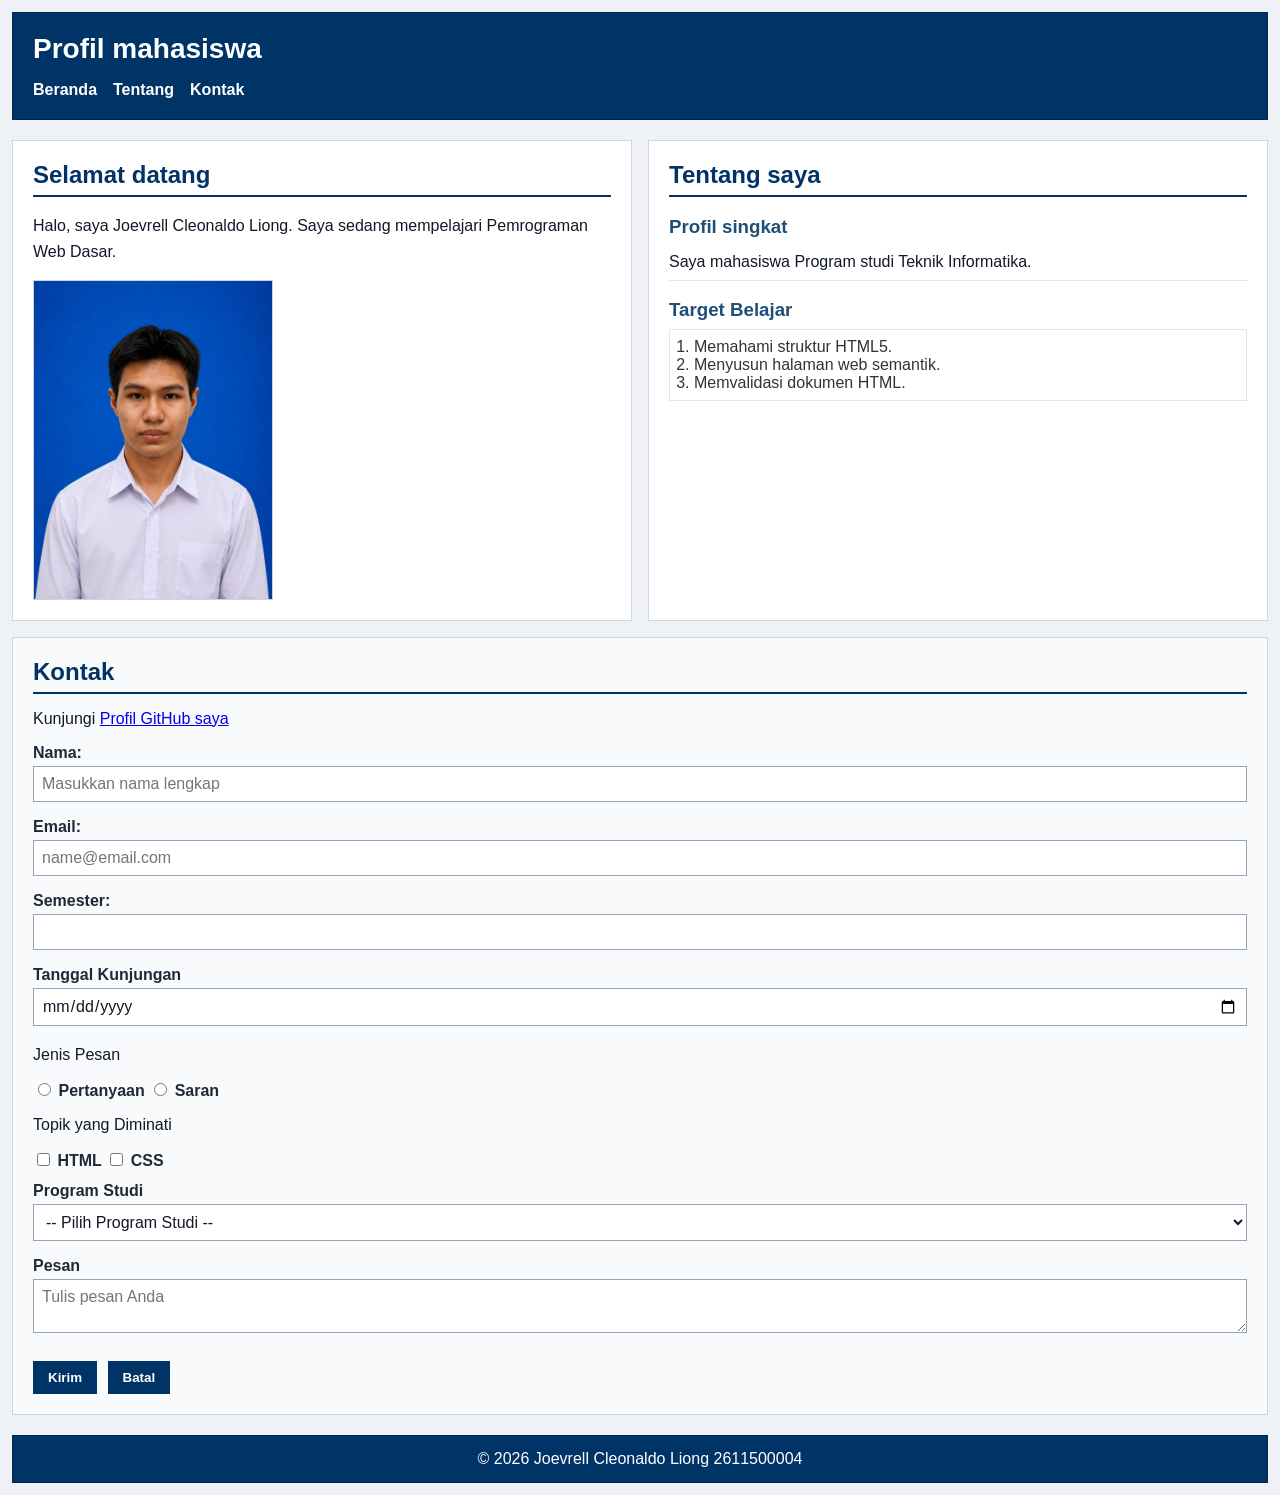
==== pertemuan-05/index.html @ c8813c70 "Siapkan baseline P5 dari artefak P4" ====
<!DOCTYPE html>
<html lang="id">
<head>
    <meta charset="UTF-8">
    <meta name="viewport" content="width=device-width, initial-scale=1.0">
    <title>Profil mahasiswa</title>
    <link rel="stylesheet" href="style.css" />
</head>
<body>
    <header>
        <h1>Profil mahasiswa</h1>
        <nav>
            <ul>
                <li><a href="#home">Beranda</a></li>
                <li><a href="#about">Tentang</a></li>
                <li><a href="#contact">Kontak</a></li>
            </ul>
        </nav>
    </header>
    <main>
        <section id="home">
            <h2>Selamat datang</h2>
            <p>Halo, saya Joevrell Cleonaldo Liong. Saya sedang mempelajari Pemrograman Web Dasar.</p>
            <img src="img/Foto-profil.jpg" alt="Foto profil Joevrell Cleonaldo Liong">
            </section>

        <section id="about">
            <h2>Tentang saya</h2>
            <article>
            <h3>Profil singkat</h3>
              <p>Saya mahasiswa Program studi Teknik Informatika.</p>

            <h3>Target Belajar</h3>
              <ol>
                <li>Memahami struktur HTML5.</li>
                <li>Menyusun halaman web semantik.</li>
                <li>Memvalidasi dokumen HTML.</li>
              </ol>
            </article>
        </section>

        <section id="contact">
            <h2>Kontak</h2>
            <p>Kunjungi <a href="https://github.com/ikan565">Profil GitHub saya</a></p>
            <form action="index.html" method="get"> 
                <div class="form-group">
                    <label for="name">Nama:</label><br>
                    <input class="input-form"
                    type="text"
                    id="nama"
                    name="nama"
                    placeholder="Masukkan nama lengkap"
                    minlength="3"
                    maxlength="50"
                    required>
            </div>
            <div class="form-group">
                    <label for="email">Email:</label><br>
                    <input class="input-form"
                    type="email"
                    id="email"
                    name="email"
                    placeholder="name@email.com"
                    required>

            </div>
            <div class="form-group">
                    <label for="Semester">Semester:</label><br>
                    <input class="input-form"
                    type="number"
                    id="semester"
                    name="semester"
                    min="1"
                    max="14"
                    required>

            </div>

            <div class="form-group">
                <label for="tanggal">Tanggal Kunjungan</label><br>
                <input class="input-form"
                    type="date"
                    id="tanggal"
                    name="tanggal"
                    required>
            </div>

                <div class="form-group">
                <p>Jenis Pesan</p>
                <input type="radio" id="pertanyaan" name="jenis_pesan"
                    value="pertanyaan" required>
                <label for="pertanyaan">Pertanyaan</label>
                <input type="radio" id="saran" name="jenis_pesan"
                    value="saran">
                <label for="saran">Saran</label>
            </div>

            <div class="form-group">
                <p>Topik yang Diminati</p>
                <input type="checkbox" id="minat-html" name="minat" value="HTML">
                <label for="minat-html">HTML</label>
                <input type="checkbox" id="minat-css" name="minat" value="CSS">
                <label for="minat-css">CSS</label>
            </div>

            <div class="form-group">
                <label for="prodi">Program Studi</label><br>
                <select class="input-form" id="prodi" name="prodi" required>
                <option value="">-- Pilih Program Studi --</option>
                <option value="SI">Sistem Informasi</option>
                <option value="TI">Teknik Informatika</option>
                </select>
            </div>

            <div class="form-group">
                <label for="pesan">Pesan</label><br>
                <textarea 
                        class="input-form"
                        id="pesan"
                        name="pesan"
                        maxlength="300"
                        placeholder="Tulis pesan Anda"
                        required></textarea>
          </div>
          <button type="submit">Kirim</button>
          <button type="reset">Batal</button>
        </form>
        </section>

    </main>

    <footer>
        <p>&copy; 2026 Joevrell Cleonaldo Liong 2611500004 </p>
    </footer>
</body>
</html>
---- pertemuan-05/style.css ----
* {
        box-sizing: border-box;
       } 

       body {
        margin: 0;
        padding: 12px;
        font-family: Arial, sans-serif;
        color: #111827;
        background-color: #eef2f7;
    }

        /* Header */
        header {
        background-color: #003366;
        color: #ffffff;
        padding: 20px;
        margin-bottom: 20px;
        border: 1px solid #00264d;
    }

        header h1 {
            margin: 0 0 16px;
            font-size: 28px;
        }

            nav ul {
            display: flex;
            flex-direction: column;
            justify-content: flex-start;
            align-items: flex-start;
            gap: 8px;
            margin: 0;
            padding: 0;
            list-style: none;
        }

            nav a {
            color: #ffffff;
            font-weight: bold;
            text-decoration: none;
                }

            main {
            display: grid;
            grid-template-columns: 1fr;
            gap: 16px;
        }

        section {
        width: 100%;
    }

        #home {
        background-color: #ffffff;
        border: 1px solid #d0d7de;
        padding: 20px;
        margin: 0;
       }

       #home h2 {
        color: #003366;
        border-bottom: 2px solid #003366;
        padding-bottom: 6px;
        margin-top: 0;
        margin-bottom: 16px;
    }

        #home p {
        line-height: 1.6;
        margin: 0 0 16px;
    }

        #home img {
            display: block;
            width: 240px;
            max-width: 100%;
            height: auto;
            border: 1px solid #cbd5e1;
    }

        #about {
            background-color: #ffffff;
            border: 1px solid #d0d7de;
            padding: 20px;
            margin: 0;
            font-family: Arial, sans-serif;
        }

        #about h2 {
            color: #003366;
            border-bottom: 2px solid #003366;
            padding-bottom: 6px;
            margin-top: 0;
            margin-bottom: 16px;
        }

        #about h3 {
            color: #1f4e78;
            margin-bottom: 6px;
        }

        #about p {
            line-height: 1.5;
            margin: 6px 0;
            padding: 6px 0;
            border-bottom: 1px solid #e6e6e6;
        }

        #about ol {
            color: #333333;
            margin: 8px 0;
            padding: 8px 24px;
            border: 1px solid #e6e6e6;
        }

        #contact {
            background-color: #f8fafc;
            border: 1px solid #cbd5e1;
            padding: 20px;
            margin: 0;
            font-family: Arial, sans-serif;
            grid-column: 1 / -1;
        }

        #contact h2 {
            color: #003366;
            border-bottom: 2px solid #003366;
            padding-bottom: 6px;
            margin-top: 0;
            margin-bottom: 16px;
        }

        .form-group {
            margin: 12px 0;
        }

        #contact label {
            color: #1f2937;
            font-weight: bold;
        }

        .input-form {
            background-color: #ffffff;
            color: #111827;
            font-family: Arial, sans-serif;
            font-size: 16px;
            padding: 8px;
            margin: 4px 0;
            border: 1px solid #94a3b8;
            width: 100%;
            max-width: 100%;
        }
        
        #contact button {
            cursor: pointer;
            background-color: #003366;
            color: #ffffff;
            font-weight: bold;
            padding: 8px 14px;
            margin: 8px 6px 0 0;
            border: 1px solid #003366;
        }

        /* Footer */
        footer {
        background-color: #003366;
        color: #ffffff;
        text-align: center;
        padding: 14px 20px;
        margin-top: 20px;
        border: 1px solid #00264d;
        }
        footer p {
        margin: 0;
        }

@media (min-width: 768px) {
  /* aturan CSS untuk viewport dengan lebar minimal 768px */
  main {
    grid-template-columns: 1fr 1fr;
  }

  nav ul {
    flex-direction: row;
    justify-content: flex-start;
    align-items: center;
    gap: 16px;
  }

  #contact {
    grid-column: 1 / -1;
  }
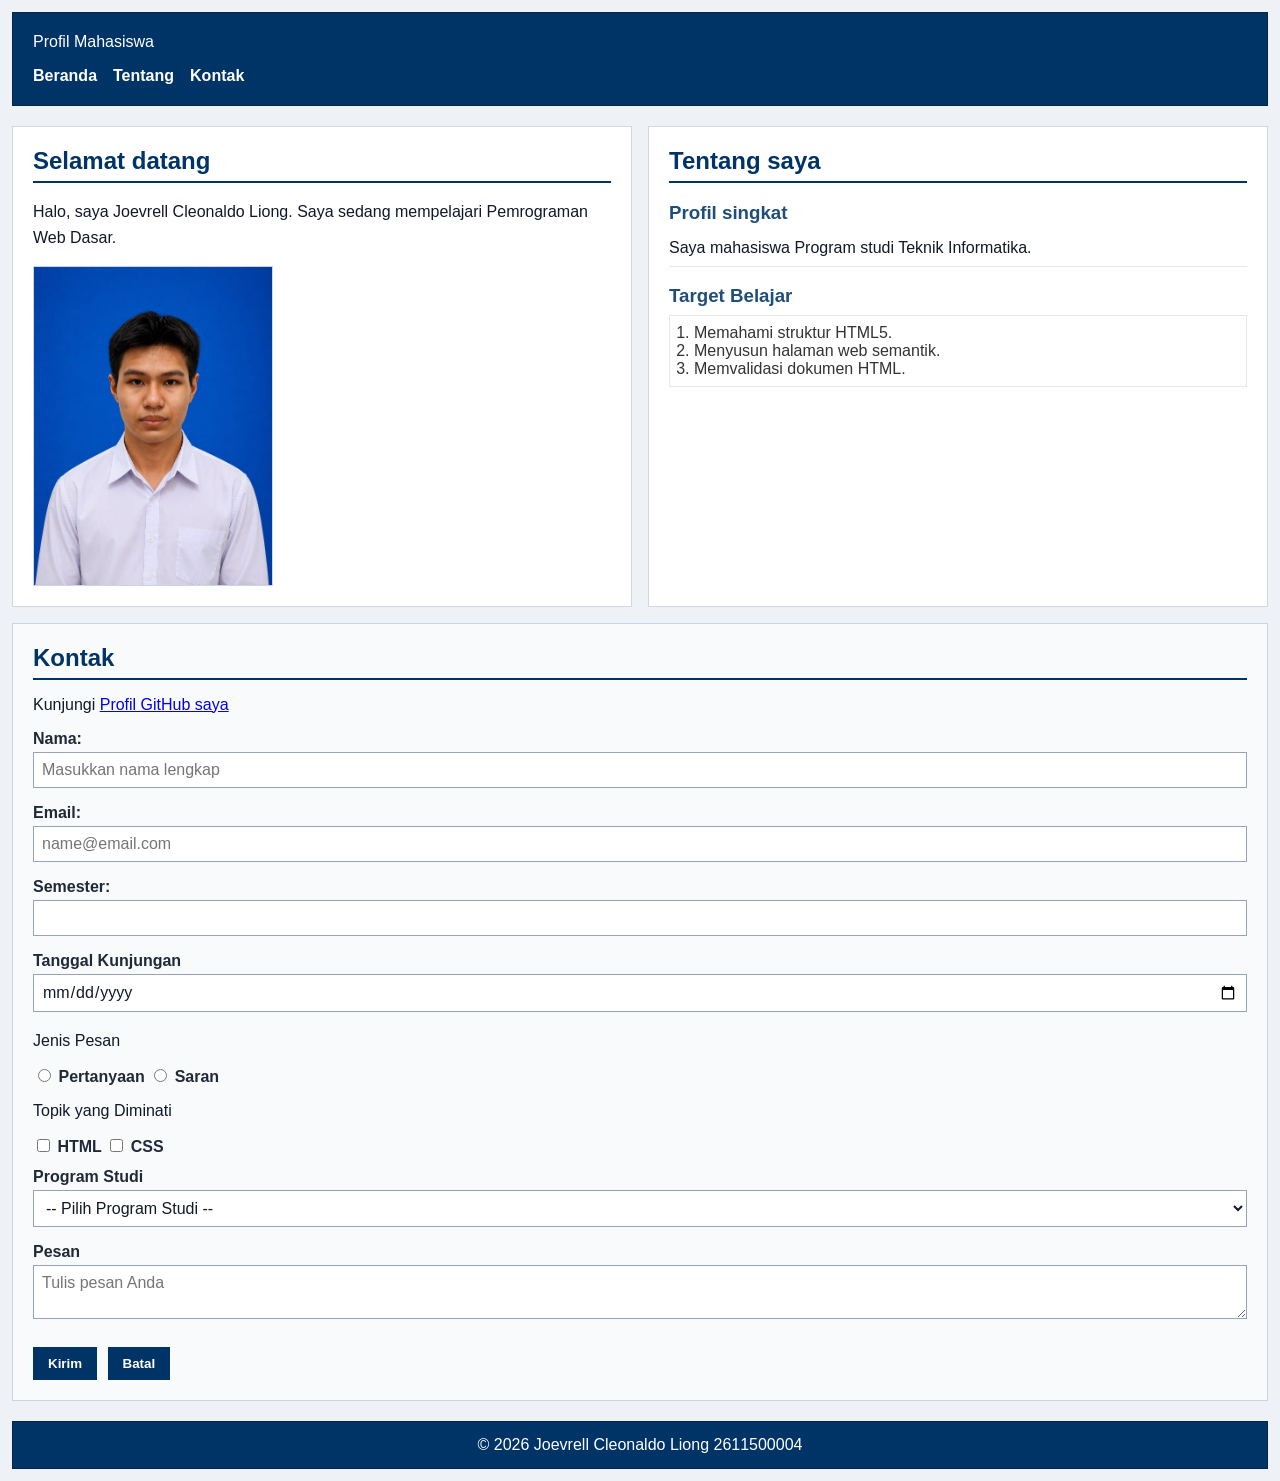
==== commit 79734567: "menyamakan style css dan Index.html" ====
--- a/pertemuan-05/index.html
+++ b/pertemuan-05/index.html
@@ -8,15 +8,29 @@
 </head>
 <body>
     <header>
-        <h1>Profil mahasiswa</h1>
-        <nav>
-            <ul>
-                <li><a href="#home">Beranda</a></li>
-                <li><a href="#about">Tentang</a></li>
-                <li><a href="#contact">Kontak</a></li>
-            </ul>
-        </nav>
-    </header>
+        <div class="header-top"
+            <h1>Profil Mahasiswa</h1>
+
+        <button
+            class="nav-toggle"
+            id="navToggle"
+            type="button"
+            aria-label="Buka navigasi"
+            aria-controls="navMenu"
+            aria-expanded="false"
+        >
+            &#9776;
+        </button>
+    </div>
+
+    <nav>
+        <ul id="navMenu">
+            <li><a href="#home">Beranda</a></li>
+            <li><a href="#about">Tentang</a></li>
+            <li><a href="#contact">Kontak</a></li>
+        </ul>
+    </nav>
+</header>
     <main>
         <section id="home">
             <h2>Selamat datang</h2>
@@ -132,5 +146,6 @@
     <footer>
         <p>&copy; 2026 Joevrell Cleonaldo Liong 2611500004 </p>
     </footer>
+<script src="script.js"></script>
 </body>
 </html>
--- a/pertemuan-05/style.css
+++ b/pertemuan-05/style.css
@@ -20,16 +20,39 @@
     }
 
         header h1 {
-            margin: 0 0 16px;
+            margin: 0;
             font-size: 28px;
         }
+
+        .header-top {
+ display: flex;
+ justify-content: space-between;
+ align-items: center;
+}
+#navMenu {
+ display: none;
+}
+#navMenu.nav-open {
+ display: flex;
+ flex-direction: column;
+ margin-top: 16px;
+}
+.nav-toggle {
+ display: block;
+ border: none;
+ background: transparent;
+ color: #ffffff;
+ font-size: 1.8rem;
+ line-height: 1;
+ cursor: pointer;
+}
 
             nav ul {
             display: flex;
             flex-direction: column;
             justify-content: flex-start;
             align-items: flex-start;
-            gap: 8px;
+            gap: 12px;
             margin: 0;
             padding: 0;
             list-style: none;
@@ -105,6 +128,7 @@
             margin: 6px 0;
             padding: 6px 0;
             border-bottom: 1px solid #e6e6e6;
+            line-height: 1.5;
         }
 
         #about ol {
@@ -119,8 +143,6 @@
             border: 1px solid #cbd5e1;
             padding: 20px;
             margin: 0;
-            font-family: Arial, sans-serif;
-            grid-column: 1 / -1;
         }
 
         #contact h2 {
@@ -141,6 +163,8 @@
         }
 
         .input-form {
+            width: 100%;
+            max-width: 100%;
             background-color: #ffffff;
             color: #111827;
             font-family: Arial, sans-serif;
@@ -148,8 +172,6 @@
             padding: 8px;
             margin: 4px 0;
             border: 1px solid #94a3b8;
-            width: 100%;
-            max-width: 100%;
         }
         
         #contact button {
@@ -176,18 +198,32 @@
         }
 
 @media (min-width: 768px) {
-  /* aturan CSS untuk viewport dengan lebar minimal 768px */
-  main {
-    grid-template-columns: 1fr 1fr;
-  }
-
-  nav ul {
+    nav{
+        margin-top: 16px;
+    }
+
+      nav ul {
     flex-direction: row;
     justify-content: flex-start;
     align-items: center;
     gap: 16px;
   }
 
+  main {
+    grid-template-columns: 1fr 1fr;
+  }
+
+
+
   #contact {
     grid-column: 1 / -1;
+  }
+
+  #navMenu {
+    display: flex;
+    flex-direction: row;
+  }
+ 
+  .nav-toggle {
+    display: none;
   }
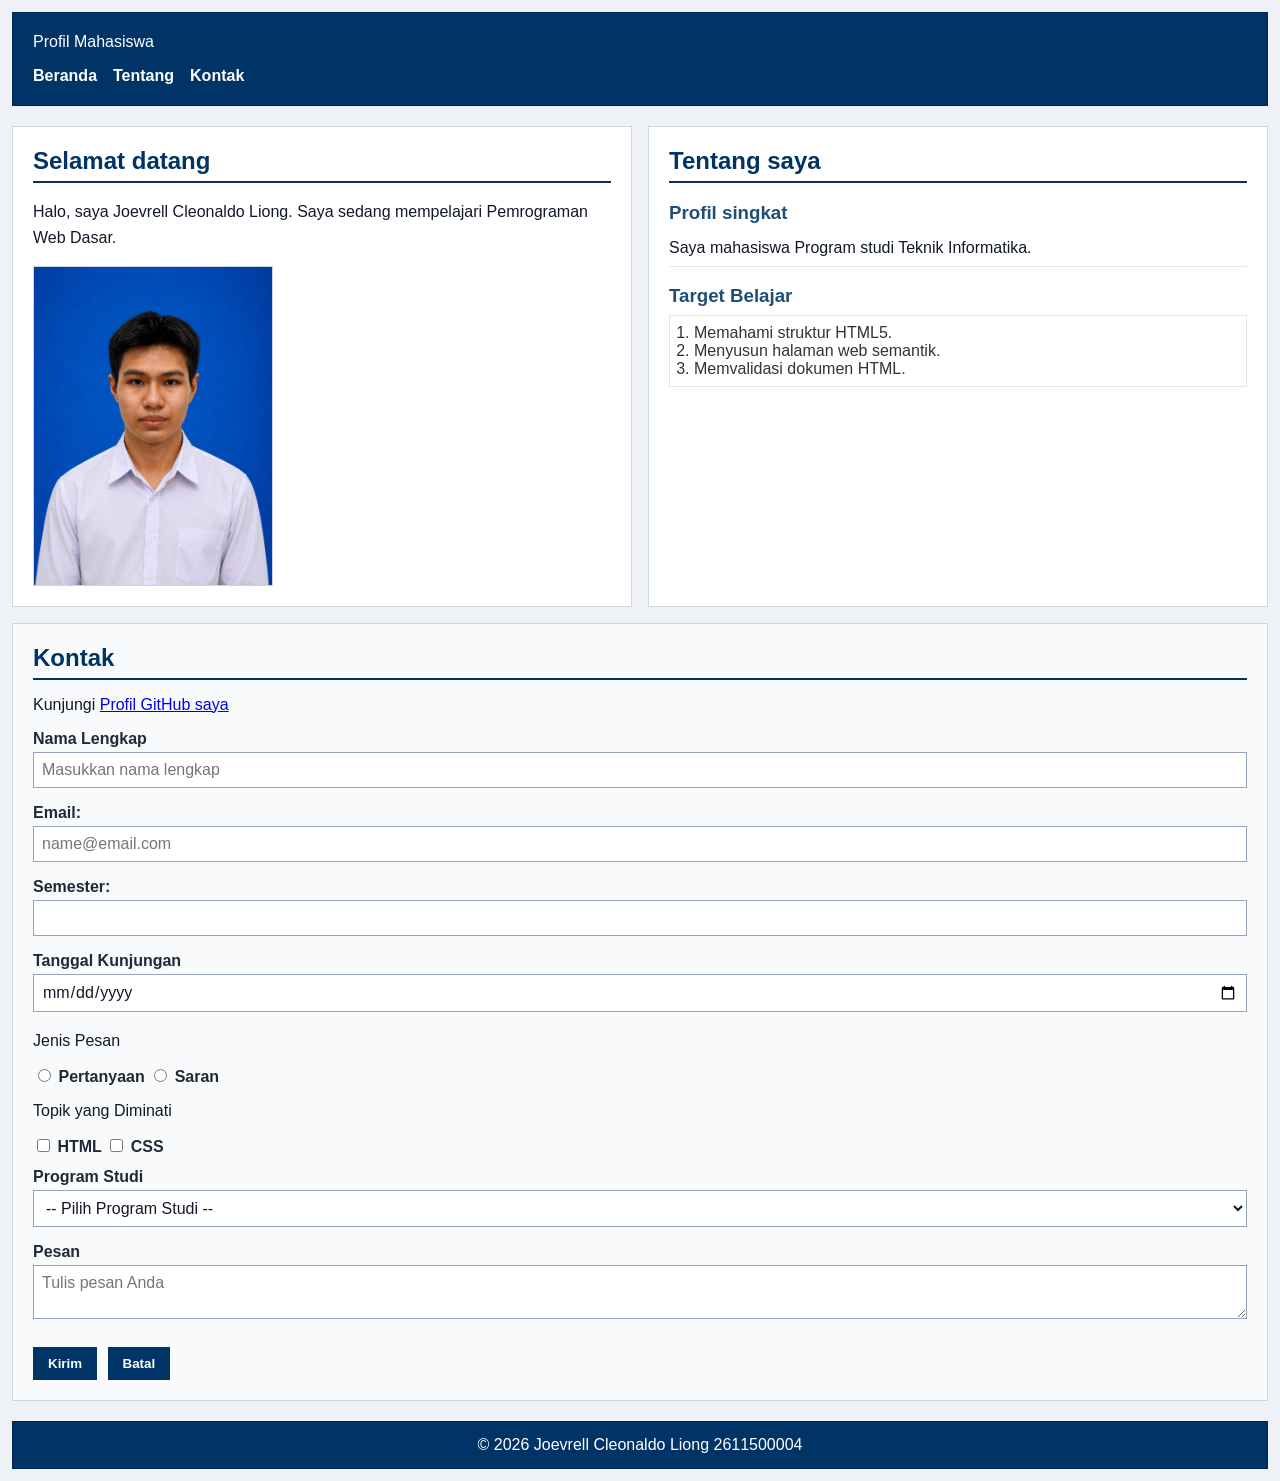
==== commit b7cd627a: "Terapkan pengendalian submit formulir" ====
--- a/pertemuan-05/index.html
+++ b/pertemuan-05/index.html
@@ -57,17 +57,21 @@
             <h2>Kontak</h2>
             <p>Kunjungi <a href="https://github.com/ikan565">Profil GitHub saya</a></p>
             <form action="index.html" method="get"> 
-                <div class="form-group">
-                    <label for="name">Nama:</label><br>
-                    <input class="input-form"
-                    type="text"
-                    id="nama"
-                    name="nama"
-                    placeholder="Masukkan nama lengkap"
-                    minlength="3"
-                    maxlength="50"
-                    required>
-            </div>
+               <form id="contactForm" action="index.html" method="get" novalidate>
+ <div class="form-group">
+ <label for="nama">Nama Lengkap</label><br />
+ <input
+ class="input-form"
+ type="text"
+ id="nama"
+ name="nama"
+ placeholder="Masukkan nama lengkap"
+ minlength="3"
+ maxlength="50"
+ required
+ />
+ </div>
+
             <div class="form-group">
                     <label for="email">Email:</label><br>
                     <input class="input-form"
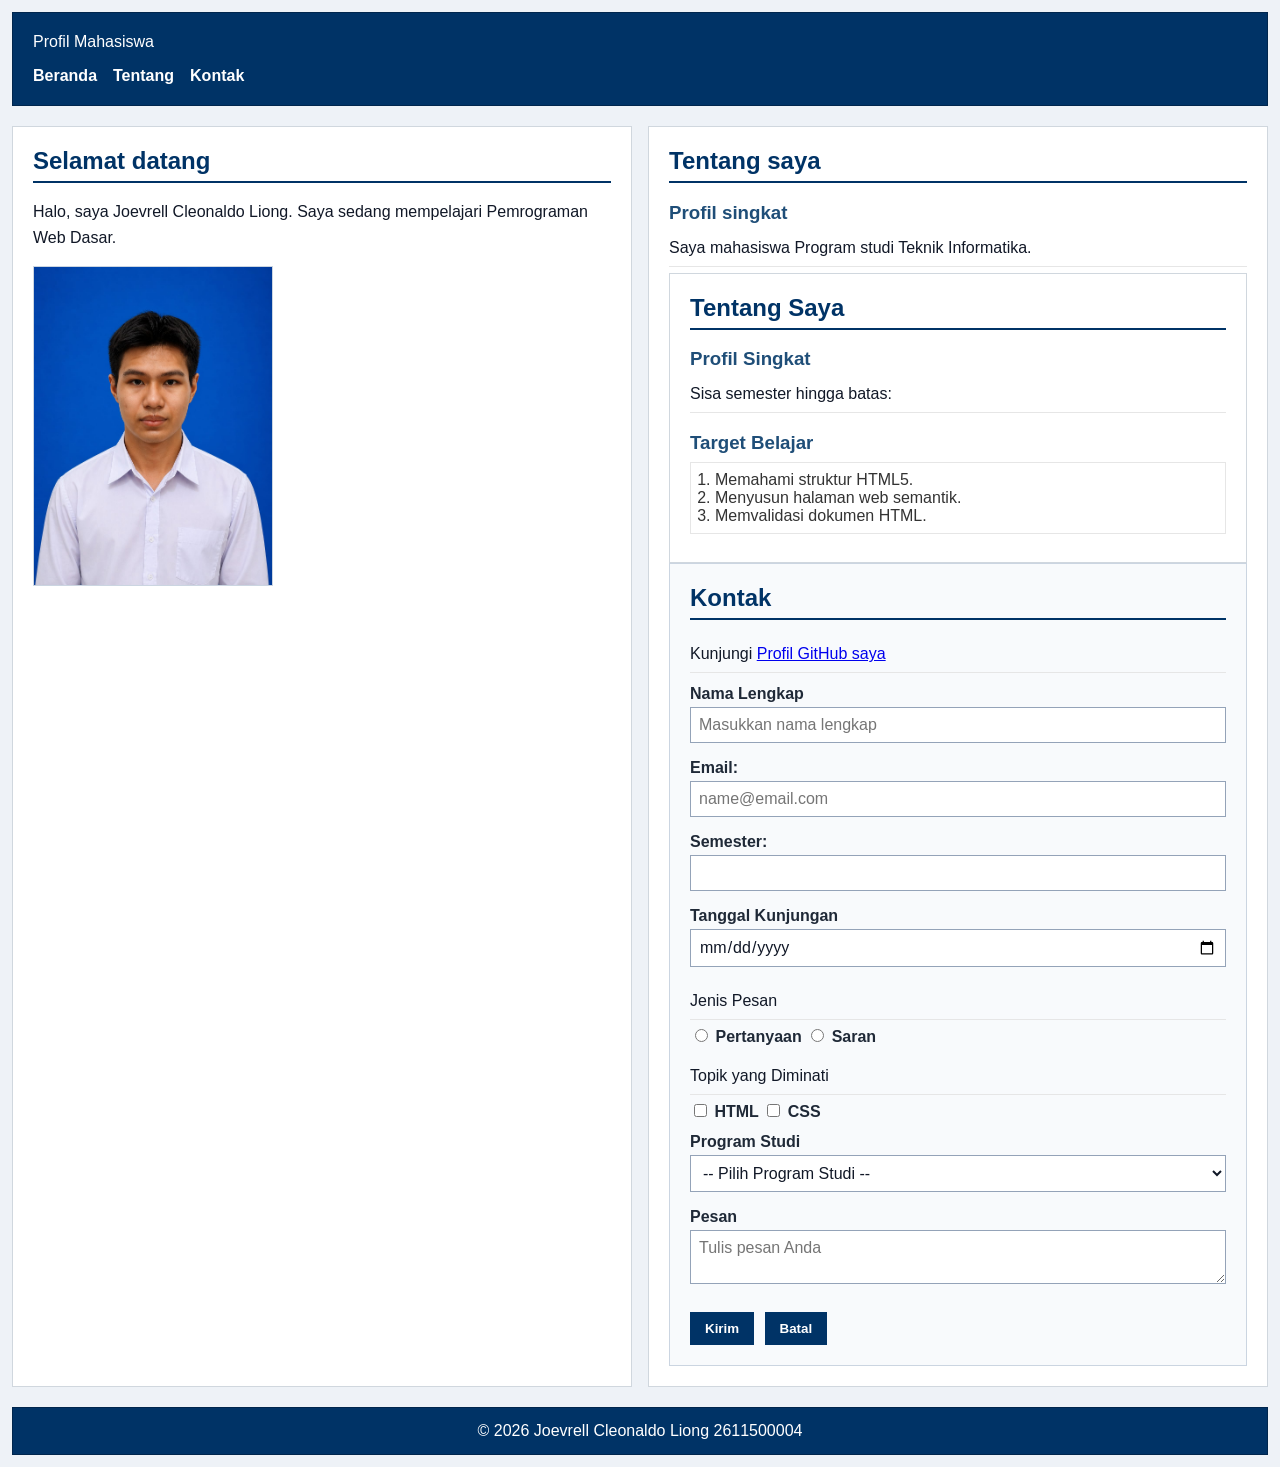
==== commit d992692d: "menambahkan operator aritmetika PHP" ====
--- a/pertemuan-05/index.html
+++ b/pertemuan-05/index.html
@@ -44,6 +44,14 @@
             <h3>Profil singkat</h3>
               <p>Saya mahasiswa Program studi Teknik Informatika.</p>
 
+              <section id="about">
+<h2>Tentang Saya</h2>
+
+              <article>
+<h3>Profil Singkat</h3>
+<p>Sisa semester hingga batas: <?php echo $sisaSemester; ?></p>
+
+
             <h3>Target Belajar</h3>
               <ol>
                 <li>Memahami struktur HTML5.</li>
@@ -56,7 +64,6 @@
         <section id="contact">
             <h2>Kontak</h2>
             <p>Kunjungi <a href="https://github.com/ikan565">Profil GitHub saya</a></p>
-            <form action="index.html" method="get"> 
                <form id="contactForm" action="index.html" method="get" novalidate>
  <div class="form-group">
  <label for="nama">Nama Lengkap</label><br />
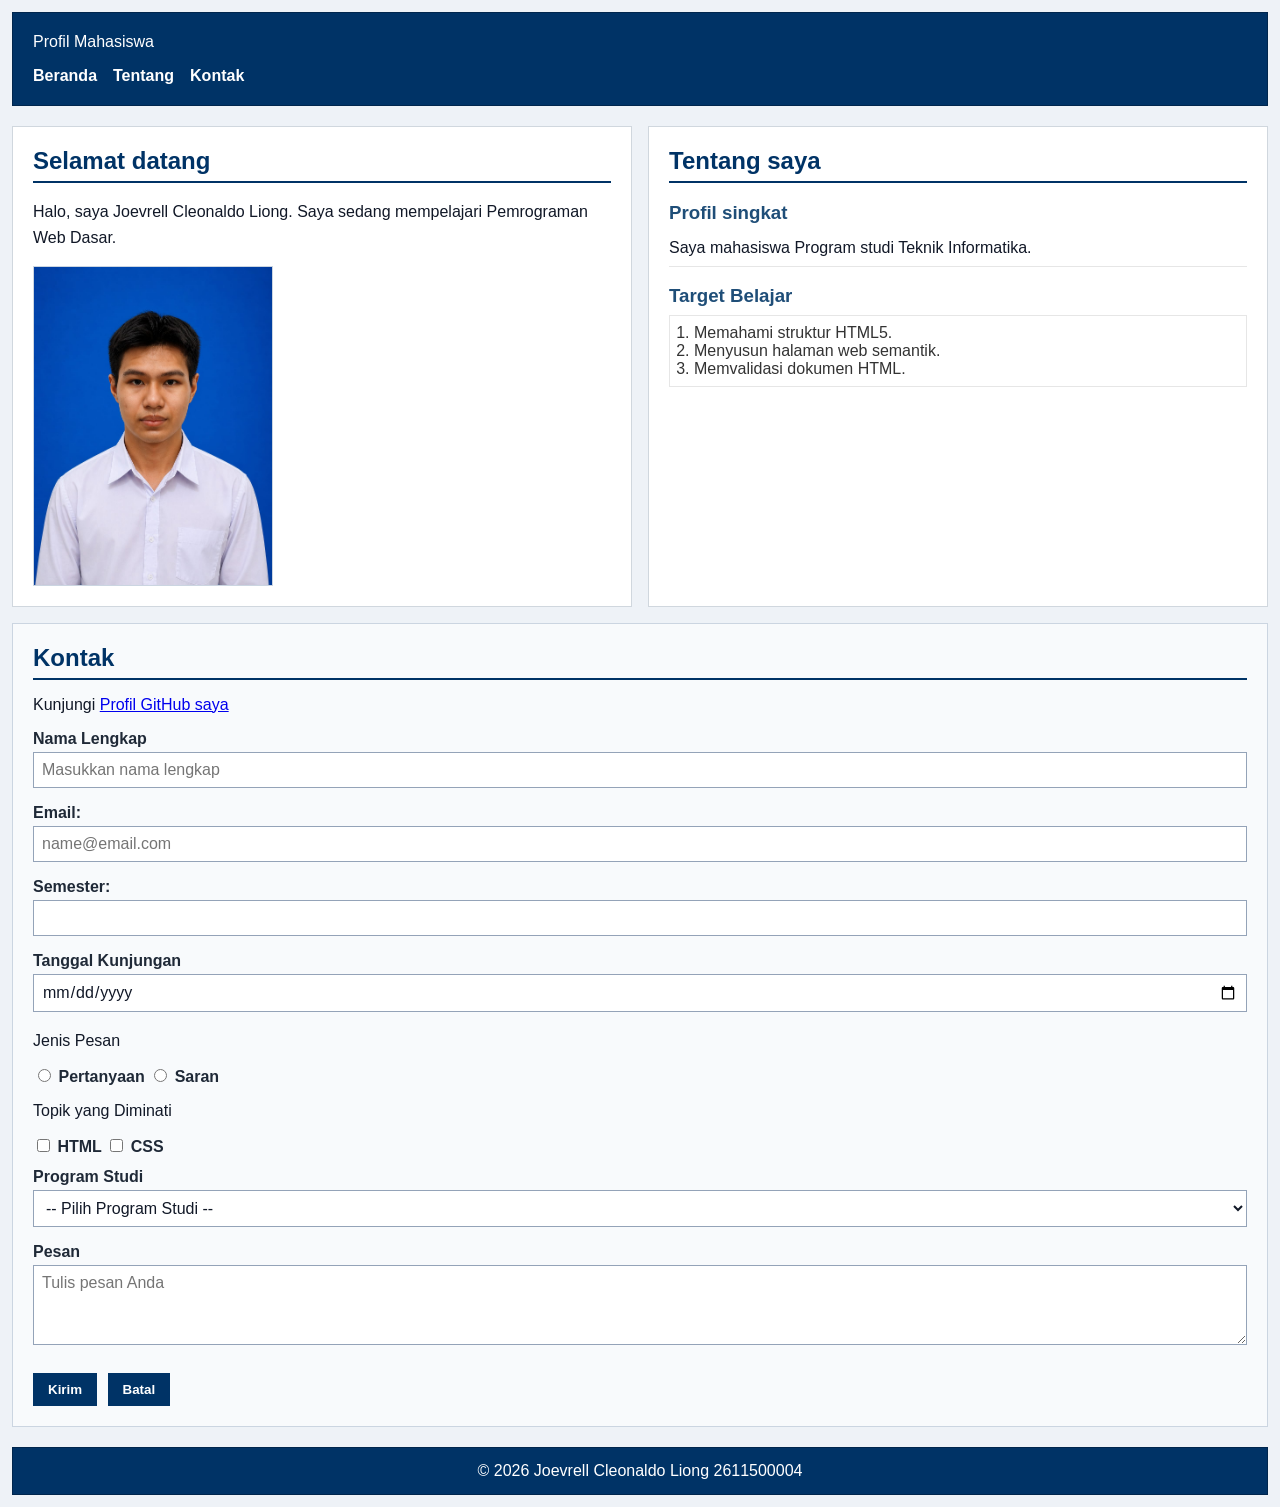
==== commit d5772b6f: "memperbaiki p-05 yang ter ubah" ====
--- a/pertemuan-05/index.html
+++ b/pertemuan-05/index.html
@@ -43,14 +43,6 @@
             <article>
             <h3>Profil singkat</h3>
               <p>Saya mahasiswa Program studi Teknik Informatika.</p>
-
-              <section id="about">
-<h2>Tentang Saya</h2>
-
-              <article>
-<h3>Profil Singkat</h3>
-<p>Sisa semester hingga batas: <?php echo $sisaSemester; ?></p>
-
 
             <h3>Target Belajar</h3>
               <ol>
--- a/pertemuan-05/style.css
+++ b/pertemuan-05/style.css
@@ -1,208 +1,229 @@
-       * {
-        box-sizing: border-box;
-       } 
-
-       body {
-        margin: 0;
-        padding: 12px;
-        font-family: Arial, sans-serif;
-        color: #111827;
-        background-color: #eef2f7;
-    }
-
-        /* Header */
-        header {
-        background-color: #003366;
-        color: #ffffff;
-        padding: 20px;
-        margin-bottom: 20px;
-        border: 1px solid #00264d;
-    }
-
-        header h1 {
-            margin: 0;
-            font-size: 28px;
-        }
-
-        .header-top {
- display: flex;
- justify-content: space-between;
- align-items: center;
-}
+* {
+  box-sizing: border-box;
+}
+
+body {
+  margin: 0;
+  padding: 12px;
+  font-family: Arial, sans-serif;
+  color: #111827;
+  background-color: #eef2f7;
+}
+
+/* Header */
+header {
+  background-color: #003366;
+  color: #ffffff;
+  padding: 20px;
+  margin-bottom: 20px;
+  border: 1px solid #00264d;
+}
+
+header h1 {
+  margin: 0;
+  font-size: 28px;
+}
+
+.header-top {
+  display: flex;
+  justify-content: space-between;
+  align-items: center;
+}
+
 #navMenu {
- display: none;
-}
+  display: none;
+}
+
 #navMenu.nav-open {
- display: flex;
- flex-direction: column;
- margin-top: 16px;
-}
+  display: flex;
+  flex-direction: column;
+  margin-top: 16px;
+}
+
 .nav-toggle {
- display: block;
- border: none;
- background: transparent;
- color: #ffffff;
- font-size: 1.8rem;
- line-height: 1;
- cursor: pointer;
-}
-
-            nav ul {
-            display: flex;
-            flex-direction: column;
-            justify-content: flex-start;
-            align-items: flex-start;
-            gap: 12px;
-            margin: 0;
-            padding: 0;
-            list-style: none;
-        }
-
-            nav a {
-            color: #ffffff;
-            font-weight: bold;
-            text-decoration: none;
-                }
-
-            main {
-            display: grid;
-            grid-template-columns: 1fr;
-            gap: 16px;
-        }
-
-        section {
-        width: 100%;
-    }
-
-        #home {
-        background-color: #ffffff;
-        border: 1px solid #d0d7de;
-        padding: 20px;
-        margin: 0;
-       }
-
-       #home h2 {
-        color: #003366;
-        border-bottom: 2px solid #003366;
-        padding-bottom: 6px;
-        margin-top: 0;
-        margin-bottom: 16px;
-    }
-
-        #home p {
-        line-height: 1.6;
-        margin: 0 0 16px;
-    }
-
-        #home img {
-            display: block;
-            width: 240px;
-            max-width: 100%;
-            height: auto;
-            border: 1px solid #cbd5e1;
-    }
-
-        #about {
-            background-color: #ffffff;
-            border: 1px solid #d0d7de;
-            padding: 20px;
-            margin: 0;
-            font-family: Arial, sans-serif;
-        }
-
-        #about h2 {
-            color: #003366;
-            border-bottom: 2px solid #003366;
-            padding-bottom: 6px;
-            margin-top: 0;
-            margin-bottom: 16px;
-        }
-
-        #about h3 {
-            color: #1f4e78;
-            margin-bottom: 6px;
-        }
-
-        #about p {
-            line-height: 1.5;
-            margin: 6px 0;
-            padding: 6px 0;
-            border-bottom: 1px solid #e6e6e6;
-            line-height: 1.5;
-        }
-
-        #about ol {
-            color: #333333;
-            margin: 8px 0;
-            padding: 8px 24px;
-            border: 1px solid #e6e6e6;
-        }
-
-        #contact {
-            background-color: #f8fafc;
-            border: 1px solid #cbd5e1;
-            padding: 20px;
-            margin: 0;
-        }
-
-        #contact h2 {
-            color: #003366;
-            border-bottom: 2px solid #003366;
-            padding-bottom: 6px;
-            margin-top: 0;
-            margin-bottom: 16px;
-        }
-
-        .form-group {
-            margin: 12px 0;
-        }
-
-        #contact label {
-            color: #1f2937;
-            font-weight: bold;
-        }
-
-        .input-form {
-            width: 100%;
-            max-width: 100%;
-            background-color: #ffffff;
-            color: #111827;
-            font-family: Arial, sans-serif;
-            font-size: 16px;
-            padding: 8px;
-            margin: 4px 0;
-            border: 1px solid #94a3b8;
-        }
-        
-        #contact button {
-            cursor: pointer;
-            background-color: #003366;
-            color: #ffffff;
-            font-weight: bold;
-            padding: 8px 14px;
-            margin: 8px 6px 0 0;
-            border: 1px solid #003366;
-        }
-
-        /* Footer */
-        footer {
-        background-color: #003366;
-        color: #ffffff;
-        text-align: center;
-        padding: 14px 20px;
-        margin-top: 20px;
-        border: 1px solid #00264d;
-        }
-        footer p {
-        margin: 0;
-        }
-
+  display: block;
+  border: none;
+  background: transparent;
+  color: #ffffff;
+  font-size: 1.8rem;
+  line-height: 1;
+  cursor: pointer;
+}
+
+/* Navigasi */
+nav ul {
+  display: flex;
+  flex-direction: column;
+  justify-content: flex-start;
+  align-items: flex-start;
+  gap: 12px;
+  margin: 0;
+  padding: 0;
+  list-style: none;
+}
+
+nav a {
+  color: #ffffff;
+  font-weight: bold;
+  text-decoration: none;
+}
+
+/* Layout utama */
+main {
+  display: grid;
+  grid-template-columns: 1fr;
+  gap: 16px;
+}
+
+section {
+  width: 100%;
+}
+
+/* Bagian Home */
+#home {
+  background-color: #ffffff;
+  border: 1px solid #d0d7de;
+  padding: 20px;
+  margin: 0;
+}
+
+#home h2 {
+  color: #003366;
+  border-bottom: 2px solid #003366;
+  padding-bottom: 6px;
+  margin-top: 0;
+  margin-bottom: 16px;
+}
+
+#home p {
+  line-height: 1.6;
+  margin: 0 0 16px;
+}
+
+#home img {
+  display: block;
+  width: 240px;
+  max-width: 100%;
+  height: auto;
+  border: 1px solid #cbd5e1;
+}
+
+/* Bagian Tentang */
+#about {
+  background-color: #ffffff;
+  border: 1px solid #d0d7de;
+  padding: 20px;
+  margin: 0;
+}
+
+#about h2 {
+  color: #003366;
+  border-bottom: 2px solid #003366;
+  padding-bottom: 6px;
+  margin-top: 0;
+  margin-bottom: 16px;
+}
+
+#about h3 {
+  color: #1f4e78;
+  margin-bottom: 6px;
+}
+
+#about p {
+  margin: 6px 0;
+  padding: 6px 0;
+  border-bottom: 1px solid #e6e6e6;
+  line-height: 1.5;
+}
+
+#about ol {
+  color: #333333;
+  margin: 8px 0;
+  padding: 8px 24px;
+  border: 1px solid #e6e6e6;
+}
+
+/* Bagian Kontak */
+#contact {
+  background-color: #f8fafc;
+  border: 1px solid #cbd5e1;
+  padding: 20px;
+  margin: 0;
+}
+
+#contact h2 {
+  color: #003366;
+  border-bottom: 2px solid #003366;
+  padding-bottom: 6px;
+  margin-top: 0;
+  margin-bottom: 16px;
+}
+
+.form-group {
+  margin: 12px 0;
+}
+
+#contact label {
+  color: #1f2937;
+  font-weight: bold;
+}
+
+.input-form {
+  width: 100%;
+  max-width: 100%;
+  background-color: #ffffff;
+  color: #111827;
+  font-family: Arial, sans-serif;
+  font-size: 16px;
+  padding: 8px;
+  margin: 4px 0;
+  border: 1px solid #94a3b8;
+}
+
+#contact textarea {
+  min-height: 80px;
+  resize: vertical;
+}
+
+#contact button {
+  background-color: #003366;
+  color: #ffffff;
+  font-weight: bold;
+  padding: 8px 14px;
+  margin: 8px 6px 0 0;
+  border: 1px solid #003366;
+  cursor: pointer;
+}
+
+/* Footer */
+footer {
+  background-color: #003366;
+  color: #ffffff;
+  text-align: center;
+  padding: 14px 20px;
+  margin-top: 20px;
+  border: 1px solid #00264d;
+}
+
+footer p {
+  margin: 0;
+}
+
+.form-feedback-error {
+  color: #c62828;
+}
+
+.form-feedback-success {
+  color: #2e7d32;
+}
+
+/* Layout untuk viewport yang lebih lebar */
 @media (min-width: 768px) {
-    nav{
-        margin-top: 16px;
-    }
-
-      nav ul {
+  nav {
+    margin-top: 16px;
+  }
+
+  nav ul {
     flex-direction: row;
     justify-content: flex-start;
     align-items: center;
@@ -213,8 +234,6 @@
     grid-template-columns: 1fr 1fr;
   }
 
-
-
   #contact {
     grid-column: 1 / -1;
   }
@@ -223,7 +242,8 @@
     display: flex;
     flex-direction: row;
   }
- 
+
   .nav-toggle {
     display: none;
-  }+  }
+}
